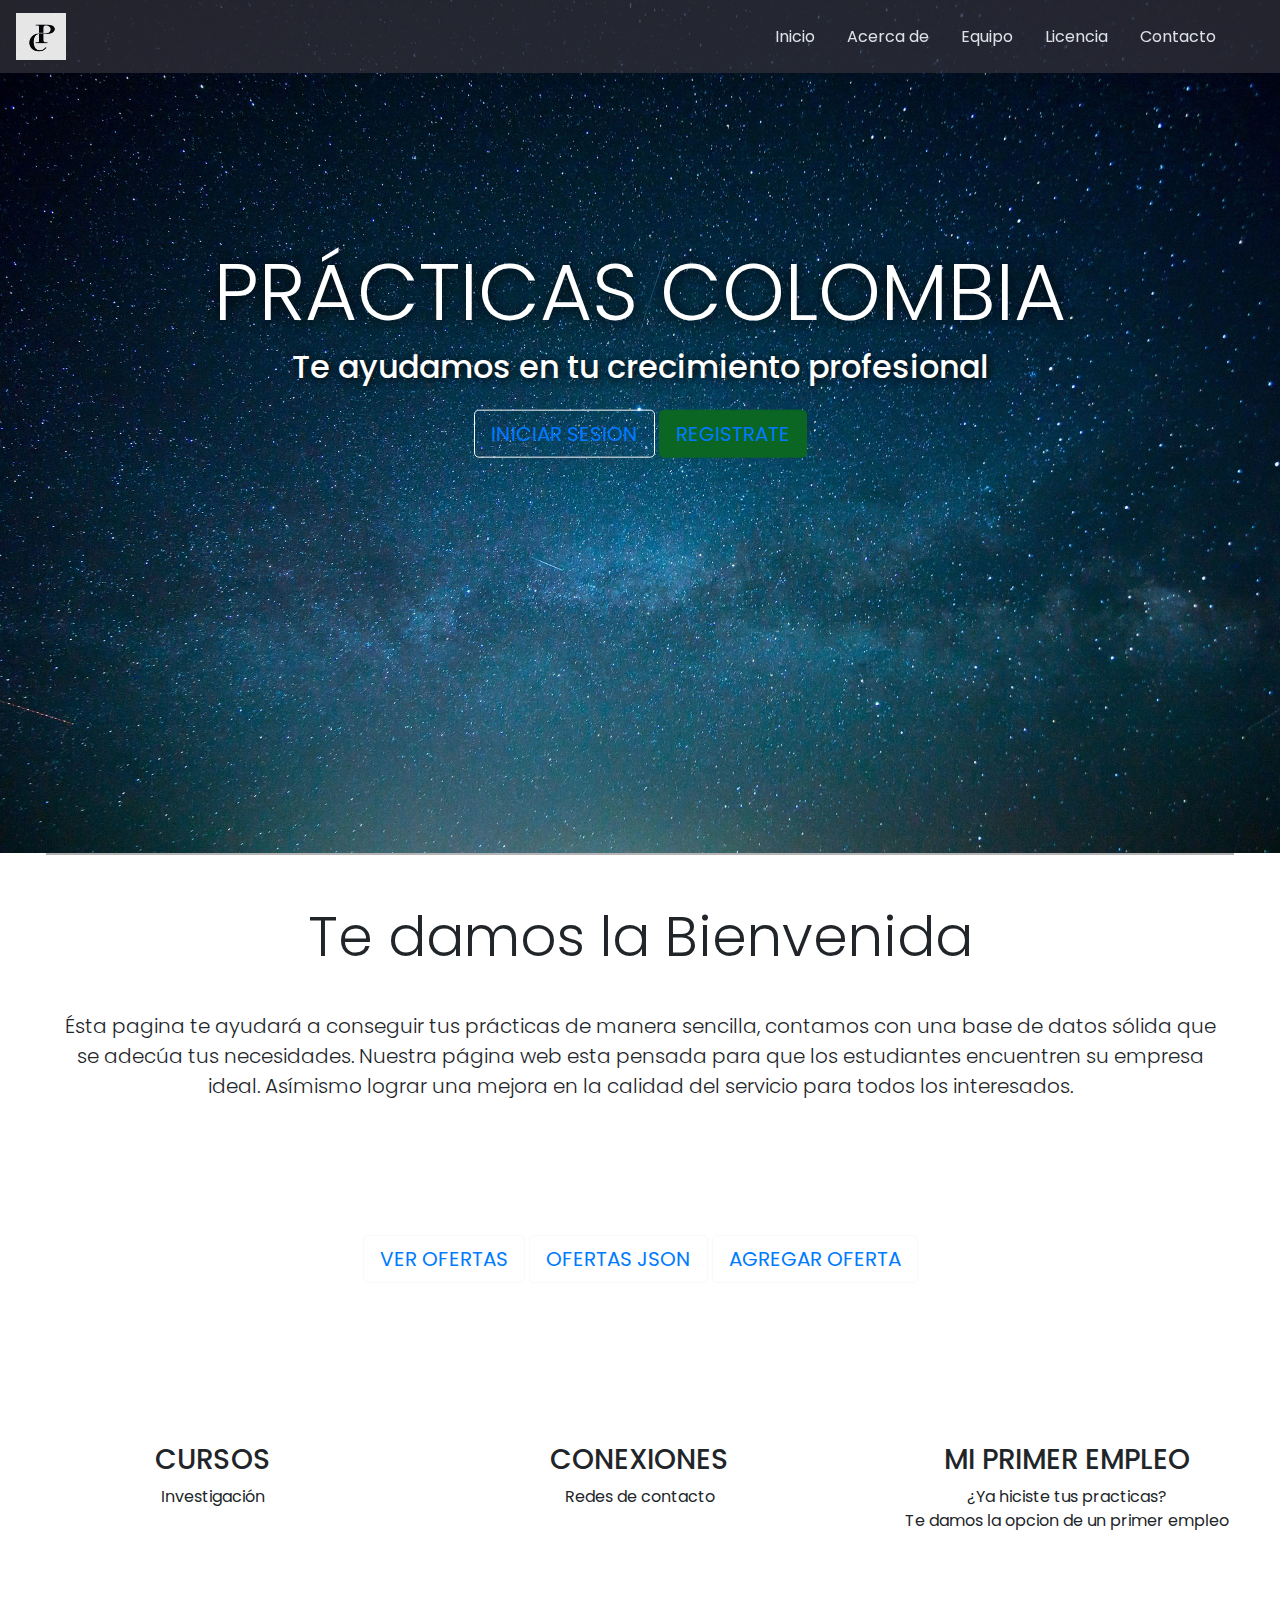
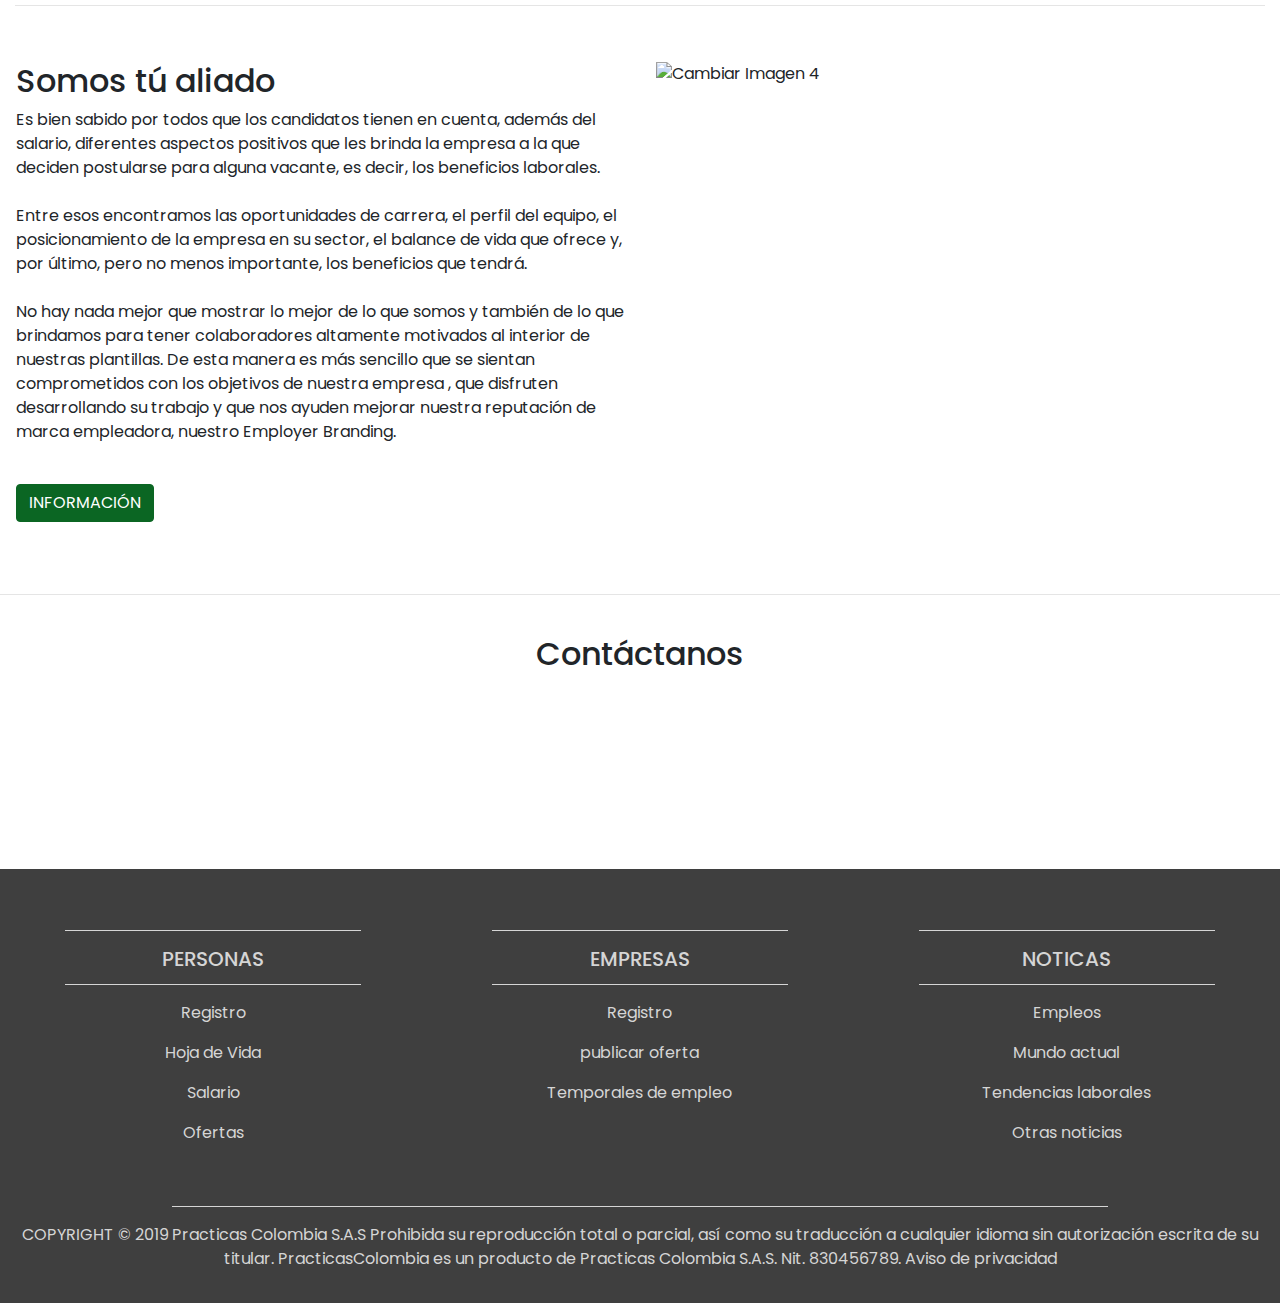
==== PaginaV2/Index.html @ 559a6c68 "Avance practicas colombia" ====
<!DOCTYPE html>
<html lang="en">

	<head>
		<meta charset="UTF-8">
		<meta name="viewport" content="width=device-width, initial-scale=1">
		 <!-- Colocamos la etiqueta title para dar titulo a la pagina -->
		<title>Prácticas Colombia</title>
		<!-- Agregar icono de la página-->
		<link rel="shortcut icon" type="image/x-icon" href="Img/LogotipoPracticasColombia.ico">
		<!--Bootstrap nav-->
		<link rel="stylesheet" href="https://stackpath.bootstrapcdn.com/bootstrap/4.3.1/css/bootstrap.min.css" integrity="sha384-ggOyR0iXCbMQv3Xipma34MD+dH/1fQ784/j6cY/iJTQUOhcWr7x9JvoRxT2MZw1T" crossorigin="anonymous">
		<!--Enlace Estilos -->
		<link rel="stylesheet" href="css/styles.css">
		<!--Enlace fontawesome Iconos -->
		<link rel="stylesheet" href="https://use.fontawesome.com/releases/v5.7.2/css/all.css" integrity="sha384-fnmOCqbTlWIlj8LyTjo7mOUStjsKC4pOpQbqyi7RrhN7udi9RwhKkMHpvLbHG9Sr" crossorigin="anonymous"> 
		
		
		<!--
		<script src="https://ajax.googleapis.com/ajax/libs/jquery/3.3.1/jquery.min.js"></script>

		<script src="https://cdnjs.cloudflare.com/ajax/libs/popper.js/1.12.9/umd/popper.min.js"></script>
	
		<script src="https://maxcdn.bootstrapcdn.com/bootstrap/4.0.0/js/bootstrap.min.js"></script>

		-->
	
	</head>

	<body>
		<!-- Barra de Navegación -->
		<nav class="navbar navbar-expand-lg fixed-top ">
			<a class="navbar-brand" href="#"> <img src="Img/LogotipoPracticasColombia.ico" width="50px" alt="">
			</a>
			<button class="navbar-toggler" type="button" data-toggle="collapse" data-target="#navbarSupportedContent" aria-controls="navbarSupportedContent" aria-expanded="false" aria-label="Toggle navigation">
				<span class="navbar-toggler-icon"></span>
			</button>
			<div class="collapse navbar-collapse " id="navbarSupportedContent">
				<ul class="navbar-nav mr-4">
					<li class="nav-item">
						<a class="nav-link" data-value="about" href="Index.html">Inicio</a> </li>
					<li class="nav-item">
						<a class="nav-link " data-value="portfolio" href="Readme.html">Acerca de</a>
						</li>
					<li class="nav-item">
						<a class="nav-link " data-value="team" href="EquipoDeTrabajo.html">Equipo</a>
						</li>
					 <li class="nav-item">
						<a class="nav-link " data-value="blog" href="License.html">Licencia</a>
						</li>
					<li class="nav-item">
						<a class="nav-link " href="mailto:atencionalusuario@practicascolombia.com">Contacto</a>
						</li>
				</ul>
			</div>
		</nav>

		<!-- Imágenes de presentación -->
		<div id="slides" class="carousel slide" data-ride="carousel">
			<div class="carousel-inner">
				<div class="carousel-item active">
					<img src="Img/ImagenFondo.jpg" alt="Cambiar Imagen">
					<div class="carousel-caption">
						<h1 class="display-2">Prácticas Colombia</h1>
						<h3>Te ayudamos en tu crecimiento profesional</h3>
						<!--Buton para acceder al Html de login-->
						<button type="button" class="btn btn-outline-light btn-lg"> <a href="login.html">INICIAR SESION</a>
						</button>
						<!--Buton para acceder al Html de login-->
						<button type="button" class="btn btn-primary btn-lg"><a href="registro.html"> REGISTRATE </a>
						</button>
					</div>
				</div>
			</div>
		</div>



		<!--
	Comentarios sobre el Objetivo de la página 
		<div class="container-fluid">
			<div class="row jumbotron">
				<div class="col-xs-12 col-sm-12 col-md-9 col-lg-9 col-xl-10">
					<p class="lead">Prácticas Colombia es una aplicación web diseñada por Estudiantes de la universidad EAN. Su objetivo es ayudar al Alumno en su proceso de pasantías y ser el medio de comunicación entre las empresas y los propios estudiantes.</p>
					<div class="col-xs-12 col-sm-12 col-md-3 col-lg-3 col-xl-2">
						<a href="#"><button type="button" class="btn btn-outline-secondary btn-lg">VER MÁS</button></a>
					</div>
				</div>
			</div>
		</div>
		-->

		<!-- Bienvenida -->
		<div class="container-fluid padding">
			<div class="row welcome text-center">
				<div class="col-12">
					<h1 class="display-4">Te damos la Bienvenida</h1>
				</div>
				<div class="col-12">
					<p class="lead"> Ésta pagina te ayudará a conseguir tus prácticas de manera sencilla, contamos con una base de datos sólida que se adecúa tus necesidades. Nuestra página web esta pensada para que los estudiantes encuentren su empresa ideal. Asímismo lograr una mejora en la calidad del servicio para todos los interesados. </p>
				</div>
			</div>
		</div>

		<!-- Busqueda de practicas -->
		
			<div class="filtrado">
				<br>
				<div align="center"><h2 style="color: white"> ENCUENTRA AQUI TUS PRACTICAS </h2>
				<button type="button" class="btn btn-outline-light btn-lg"><a href="BuscarEmpleos.html"> VER OFERTAS </a> </button>
				<button type="button" class="btn btn-outline-light btn-lg"><a href="TablaJson/tjson.html"> OFERTAS JSON </a> </button>
				<button type="button" class="btn btn-outline-light btn-lg"><a href="NuevosEmpleos.html"> AGREGAR OFERTA </a> </button>
				</div>
				
				<div align="center">
					
				</div> 
				<br>
			</div>
			<br> 

		<!-- Mas info -->
		
		<div class="container-fluid padding">
			<div class="row text-center padding">
				<div class="col-xs-12 col-sm-6 col-md-4">
					<i class="fas fa-university"></i>
					<h3>CURSOS</h3>
					<p>Investigación</p>
				</div>
				<div class="col-xs-12 col-sm-6 col-md-4">
					<i class="fab fa-connectdevelop"></i>
					<h3>CONEXIONES</h3>
					<p>Redes de contacto</p>
				</div>
				<div class="col-sm-12 col-md-4">
					<i class="fas fa-graduation-cap"></i>
					<h3>MI PRIMER EMPLEO</h3>
					<p>¿Ya hiciste tus practicas? <br> Te damos la opcion de un primer empleo</p>
				</div>
			</div>
			<hr class="my-4">
		</div>

		<!-- Sección de 2 Columnas -->
		<div class="container-fluid padding">
			<div class="row padding">
				<div class="col-lg-6">
					<h2>Somos tú aliado</h2>
					<p>
						Es bien sabido por todos que los candidatos tienen en cuenta, además del salario, diferentes aspectos positivos 	  que les brinda la empresa a la que deciden postularse para alguna vacante, es decir, los beneficios laborales.
						<br>
						<br>
						Entre esos encontramos las oportunidades de carrera, el perfil del equipo, el posicionamiento de la empresa en su sector, el balance de vida que ofrece y, por último, pero no menos importante, los beneficios que tendrá.
						<br>
						<br>
						No hay nada mejor que mostrar lo mejor de lo que somos y también de lo que brindamos para tener colaboradores altamente motivados al interior de nuestras plantillas. De esta manera es más sencillo que se sientan comprometidos con los objetivos de nuestra empresa , que disfruten desarrollando su trabajo y que nos ayuden mejorar nuestra reputación de marca empleadora, nuestro Employer Branding.
					</p>
					<br>
					<button type="button" class="btn btn-primary">INFORMACIÓN
					</button>
				</div>
				<div class="col-lg-6">
					<img src="img/cambiarimagen4.jpg" class="img-fluid" alt="Cambiar Imagen 4">
				</div>
			</div>
		</div>

		<hr class="my-4">

		<!-- Imagen 
		<figure>
			<div class="fixed-wrap">
				<div id="fixed">
				<img class="tamaño-imagen-atras" src="img/universe.jpg" alt="Cambiar imagen 5">
				</div>
			</div>
		</figure>
		-->


		<!-- Contacto -->
		<div class="container-fluid padding">
			<div class="row text-center padding">
				<div class="col-12">
					<h2>Contáctanos</h2>
				</div>
				<div class="col-12 social padding">
					<a href="#"><i class="fab fa-facebook"></i></a>
					<a href="#"><i class="fab fa-twitter"></i></a>
					<a href="#"><i class="fab fa-whatsapp"></i></a>
				</div>
			</div>
		</div>

		<!-- Footer -->
		<footer>
			<div class="container-fluid padding">
				<div class="row text-center">
					<div class="col-md-4">
						<hr class="light">
						<h5>PERSONAS</h5>
						<hr class="light">
						<p>Registro</p>
						<p>Hoja de Vida</p>
						<p>Salario</p>
						<p>Ofertas</p>
					</div>
					<div class="col-md-4">
						<hr class="light">
						<h5>EMPRESAS</h5>
						<hr class="light">
						<p>Registro</p>
						<p>publicar oferta</p>
						<p>Temporales de empleo</p>
					</div>
					<div class="col-md-4">
						<hr class="light">
						<h5>NOTICAS</h5>
						<hr class="light">
						<p>Empleos</p>
						<p>Mundo actual</p>
						<p>Tendencias laborales</p>
						<p>Otras noticias</p>
					</div>
					<div class="col-12">
						<hr class="light">
						 <h10> COPYRIGHT © 2019 Practicas Colombia S.A.S Prohibida su reproducción total o parcial, así como su traducción a cualquier idioma sin autorización escrita de su titular. PracticasColombia es un producto de Practicas Colombia S.A.S. Nit. 830456789. Aviso de privacidad</h10>
					</div>
				</div>
			</div>
		</footer>
		
	</body>
	
</html>
---- PaginaV2/css/styles.css ----
@import url('https://fonts.googleapis.com/css?family=poppins');


/* Estilos de fuente para el documento */
html,
body {
    height: 100%;
    width: 100%;
    font-family: 'poppins', sans-serif;
}

/* Nav Bar */
.navbar {
    background: rgba(44, 45, 54, 0.9);
    opacity: .9;
}

.nav-link,
.navbar-brand {
    color: ghostwhite;
    cursor: pointer;
    font-size: px;
}

.nav-link {
    margin-right: 1em !important;
}

.nav-link:hover {
    background: #9dc183;
    color: black;
}

.navbar-collapse {
    justify-content: flex-end;
}

.navbar-toggler {
    background: #fff !important;
}

/* Sliders */
.carousel-inner img {
    width: 100%;
    height: 100%;
}

/* Titulo de la página centrada */
.carousel-caption {
    position: absolute;
    top: 50%;
    transform: translateY(-50%)
}

/* Tamaño y sombra del título h1 */
.carousel-caption h1 {
    font-size: 500%;
    text-transform: uppercase;
    text-shadow: 1px 1px 15px #000;
}


/* Tamaño y sombras del titulo h3  */
.carousel-caption h3 {
    font-size: 200%;
    font-weight: 500;
    text-shadow: 1px 1px 10px #000;
    padding-bottom: 1rem;
}

/* Color del boton Primario  */
.btn-primary {
    background-color: #0b6623;
    border: 1px solid #0b6623;
}

/* Color cuando se pasa el cursor por el botón primario */
.btn-primary:hover {
    background-color: #3f704d;
    border: 1px solid #3f704d;
}

/* Tamaño Logo Prácticas Colombia */
.tamaño-logo {
    height: 60px;
    width: 60px;
}


/*  */
.jumbotron {
    padding: 1rem;
    border-radius: 0;
}

/*  */
.padding {
    padding-bottom: 1rem;
}

/*  */
.welcome {
    width: 75%;
    margin: 0 auto;
    padding-top: 2rem;
}

/*  */
.welcome {
    border-top: 2px solid #b4b4b4;
    width: 95%;
    margin-bottom: .3rem;
    margin-bottom: 1rem;
}

/* Cambia el tamaño de los íconos */
.fa-university,
.fa-connectdevelop,
.fa-graduation-cap {
    font-size: 4rem;
    margin: 1rem;
}

/*  */
.social a {
    font-size: 4.5em;
    padding: 3rem;
}


/* Tamaño de las Fotos del Equipo de Trabajo */
.tamaño-fotos-equipo {
    margin: 0 auto;
}

/* Tamaño imagen de atrás */
.tamaño-imagen-atras {
    margin: 0 auto;
    width: auto;
}


/*  */
.fa-facebook {
    color: #3b5998;
}

/*  */
.fa-twitter {
    color: #00aced;
}

/*  */
.fa-whatsapp {
    color: #25d366;
}

.fa-facebook:hover,
.fa-twitter:hover,
.fa-whatsapp:hover {
    color: #d5d5d5;
}

footer {
    background-color: #3f3f3f;
    color: #d5d5d5;
    padding-top: 2rem;
}

hr.light {
    border-top: 1px solid #d5d5d5;
    width: 75%;
    margin-top: .8rem;
    margin-bottom: 1rem;
}

footer a {
    color: #d5d5d5;
}

/* Media Queries */

@media (max-width: 992px) {
    .social a {
        font-size: 4em;
        padding: 2rem;
    }
}

@media (max-width: 768px) {

    .carousel-caption {
        top: 45%;
    }

    .carousel-caption h1 {
        font-size: 350%;
    }

    .carousel-caption h3 {
        font-size: 140%;
        font-weight: 400;
        padding-bottom: .2rem;
    }

    .carousel-caption .btn {
        font-size: 95%;
        padding: 8px 14px;
    }

    .display-4 {
        font-size: 200%;
    }

    .social a {
        font-size: 2.5em;
        padding: 1.2rem;
    }
}

@media (max-width: 576px) {
    .carousel-caption {
        top: 40%;
    }

    .carousel-caption h1 {
        font-size: 250%;
    }

    .carousel-caption h3 {
        font-size: 110%;
    }

    .carousel-caption .btn {
        font-size: 90%;
        padding: 4px 8px;
    }

    .carousel-indicators {
        display: none;
    }

    .display-4 {
        font-size: 160%;
    }

    .social a {
        font-size: 2em;
        padding: .7rem;
    }
}

/* Firefox Bug Fix */
.carousel-item {
    transition: -webkit-transform 0.5s ease;
    transition: transform 0.5s ease;
    transition: transform 0.5 ease, -webkit-transform 0.5 ease;
    -webkit-backface-visibility: visible;
    backface-visibility: visible;
}

/* Fixed Background Image */
figure {
    position: relative;
    width: 100%;
    height: 60%;
    margin: 0 !important;
}

.fixed-wrap {
    clip: rect(0, auto, auto, 0);
    position: absolute;
    top: 0;
    left: 0;
    width: 100%;
    height: 100%;
}

#fixed {
    background-image: url('img/mac.png');
    position: fixed;
    display: block;
    top: 0;
    left: 0;
    width: 100%;
    height: 100% background-size: cover;
    background-position: center center;
    -webkit-transform: translateZ(0);
    transform: translateZ(0);
    will-change: transform;
}

/* Bootstrap Padding Fix */

[class*="col-"] {
    padding: 1rem;
}

article {
    padding:20px;
    width: 70%;
    float:left;
    margin-bottom: 20px;
}
aside {
    width: 30%;
    float:left;
    padding: 20px;
    box-sizing: border-box;
}

.filtrado {
    background: url(../Img/ImagenFondo.jpg) no-repeat center center fixed;
}

aside {
    
}
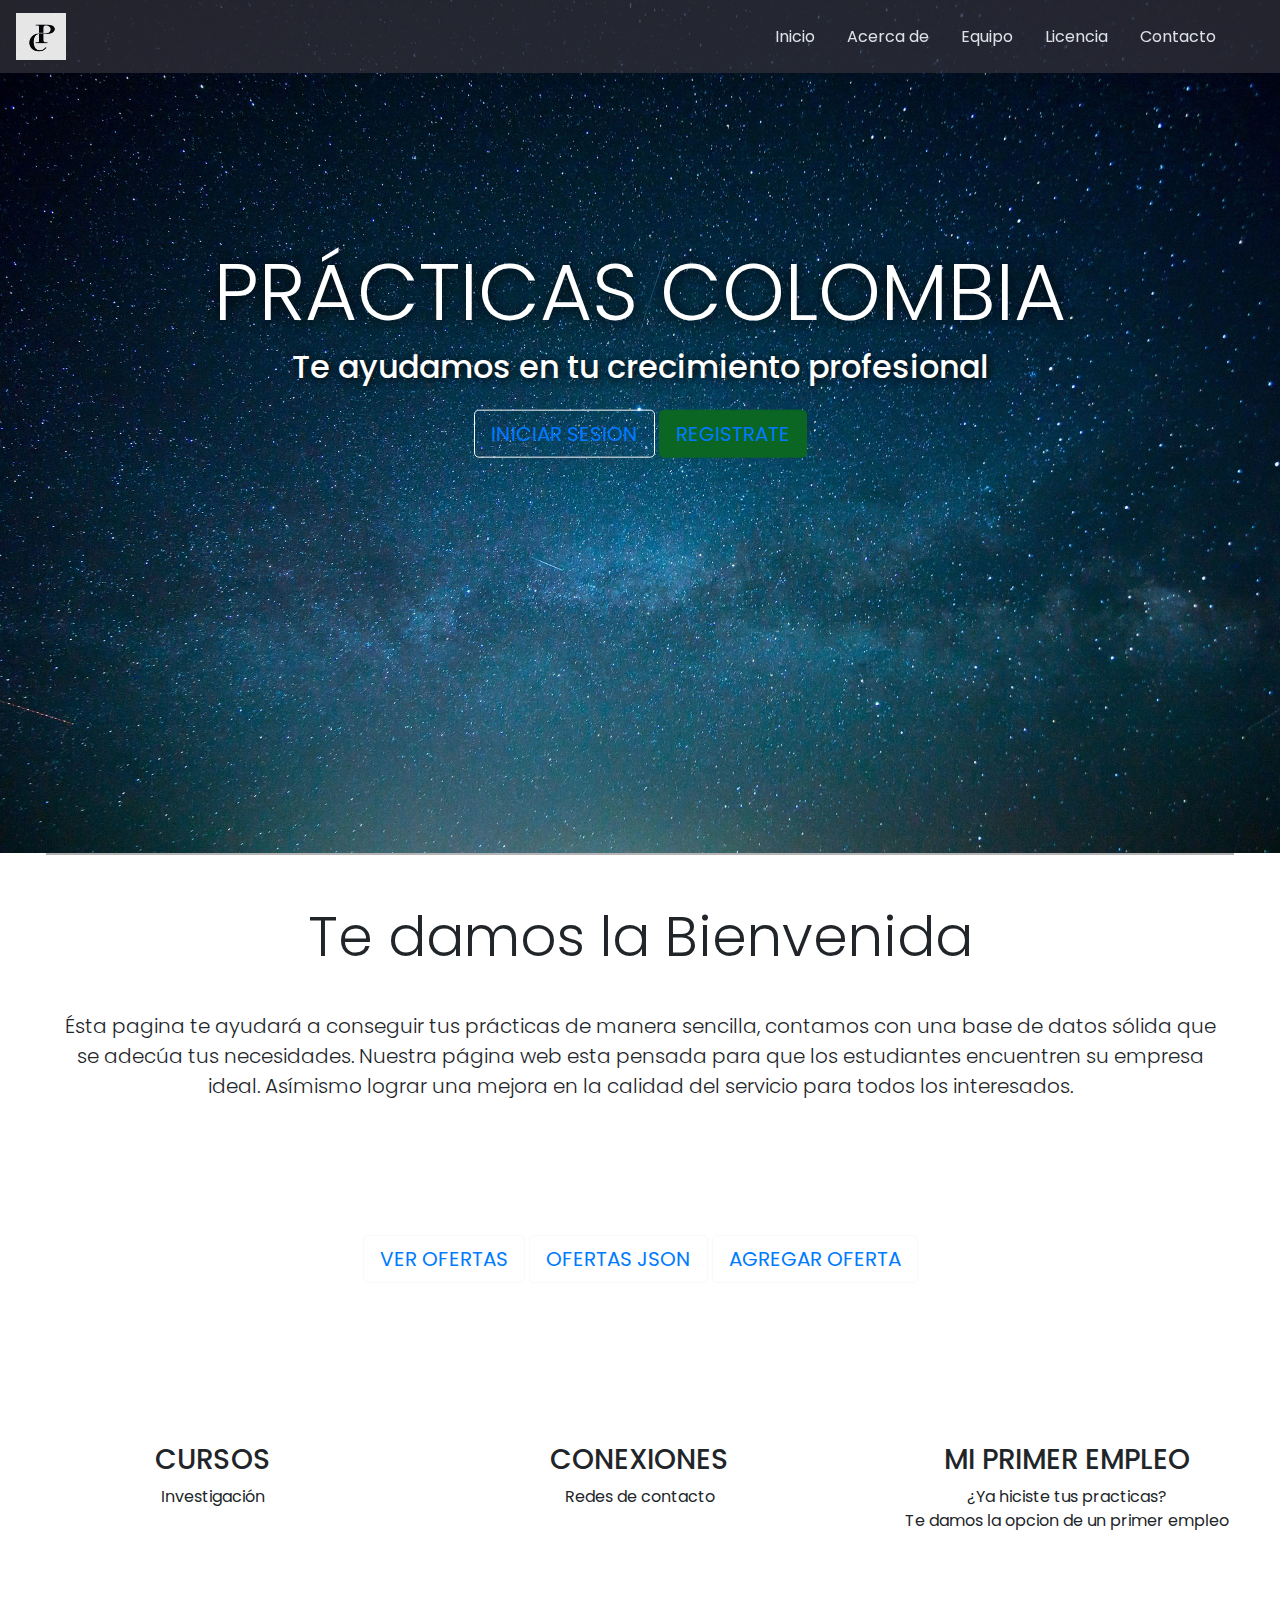
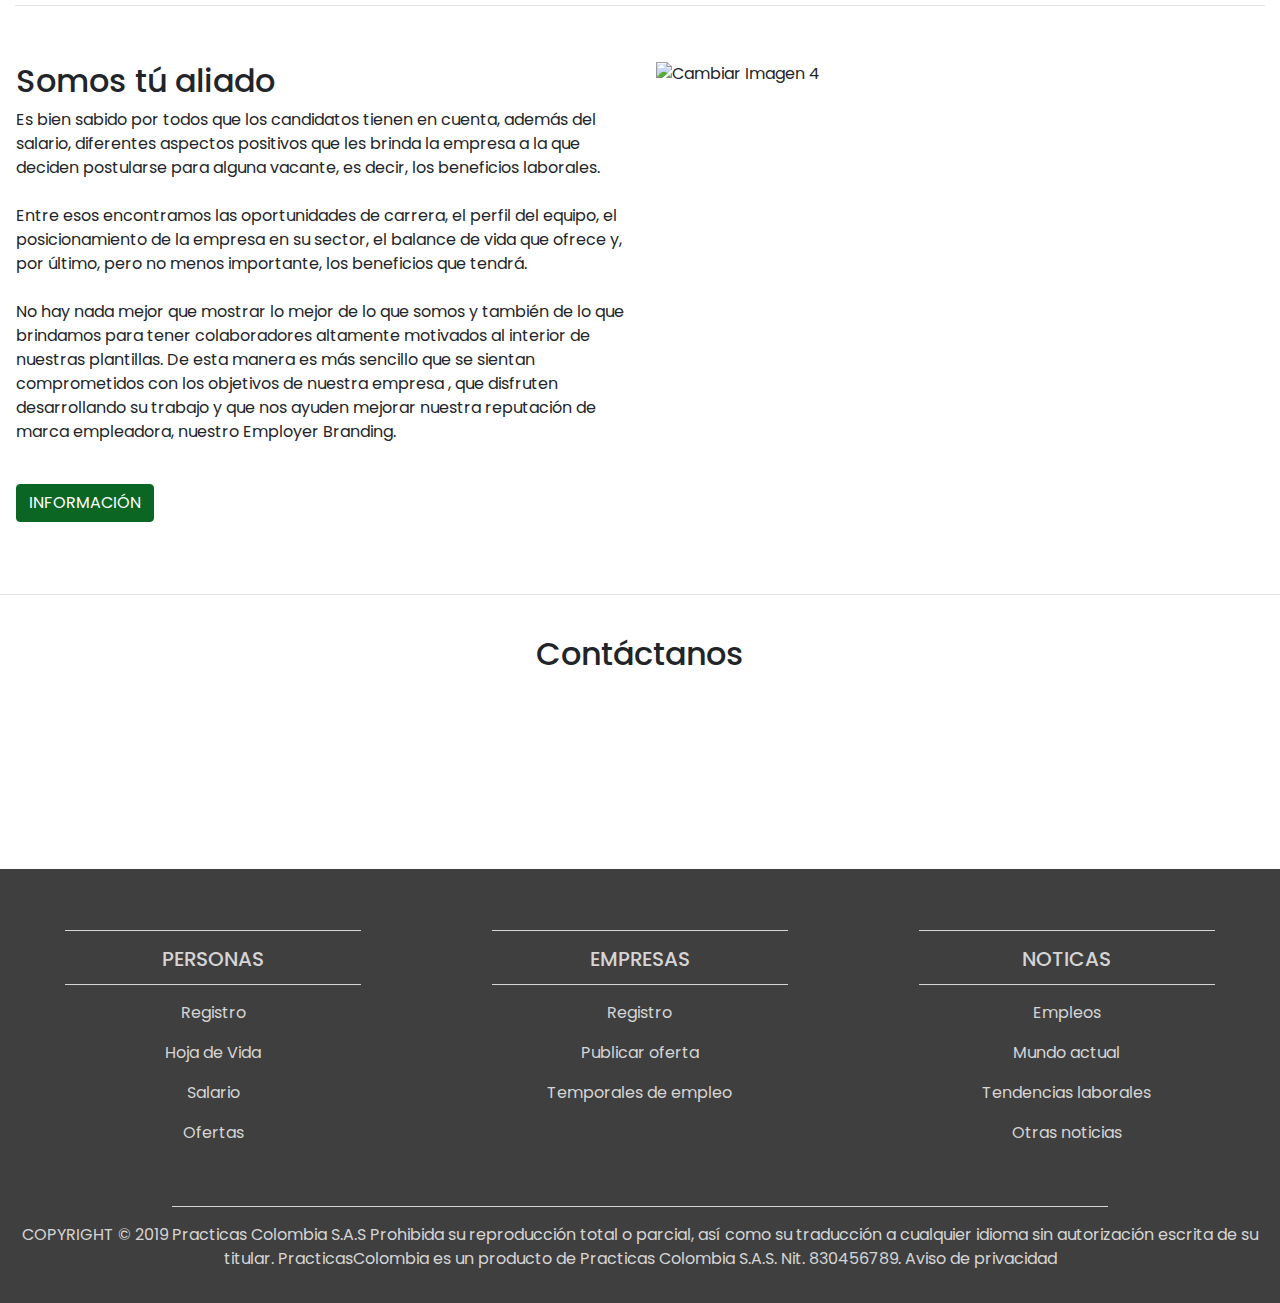
==== commit 9c33e41f: "Session" ====
--- a/PaginaV2/Index.html
+++ b/PaginaV2/Index.html
@@ -64,7 +64,7 @@
 						<h1 class="display-2">Prácticas Colombia</h1>
 						<h3>Te ayudamos en tu crecimiento profesional</h3>
 						<!--Buton para acceder al Html de login-->
-						<button type="button" class="btn btn-outline-light btn-lg"> <a href="login.html">INICIAR SESION</a>
+						<button type="button" class="btn btn-outline-light btn-lg"> <a href="Login.php">INICIAR SESION</a>
 						</button>
 						<!--Buton para acceder al Html de login-->
 						<button type="button" class="btn btn-primary btn-lg"><a href="registro.html"> REGISTRATE </a>
@@ -108,7 +108,7 @@
 				<br>
 				<div align="center"><h2 style="color: white"> ENCUENTRA AQUI TUS PRACTICAS </h2>
 				<button type="button" class="btn btn-outline-light btn-lg"><a href="BuscarEmpleos.html"> VER OFERTAS </a> </button>
-				<button type="button" class="btn btn-outline-light btn-lg"><a href="TablaJson/tjson.html"> OFERTAS JSON </a> </button>
+				<button type="button" class="btn btn-outline-light btn-lg"><a href="TablaJson/tjson.php"> OFERTAS JSON </a> </button>
 				<button type="button" class="btn btn-outline-light btn-lg"><a href="NuevosEmpleos.html"> AGREGAR OFERTA </a> </button>
 				</div>
 				
@@ -211,7 +211,7 @@
 						<h5>EMPRESAS</h5>
 						<hr class="light">
 						<p>Registro</p>
-						<p>publicar oferta</p>
+						<p>Publicar oferta</p>
 						<p>Temporales de empleo</p>
 					</div>
 					<div class="col-md-4">
